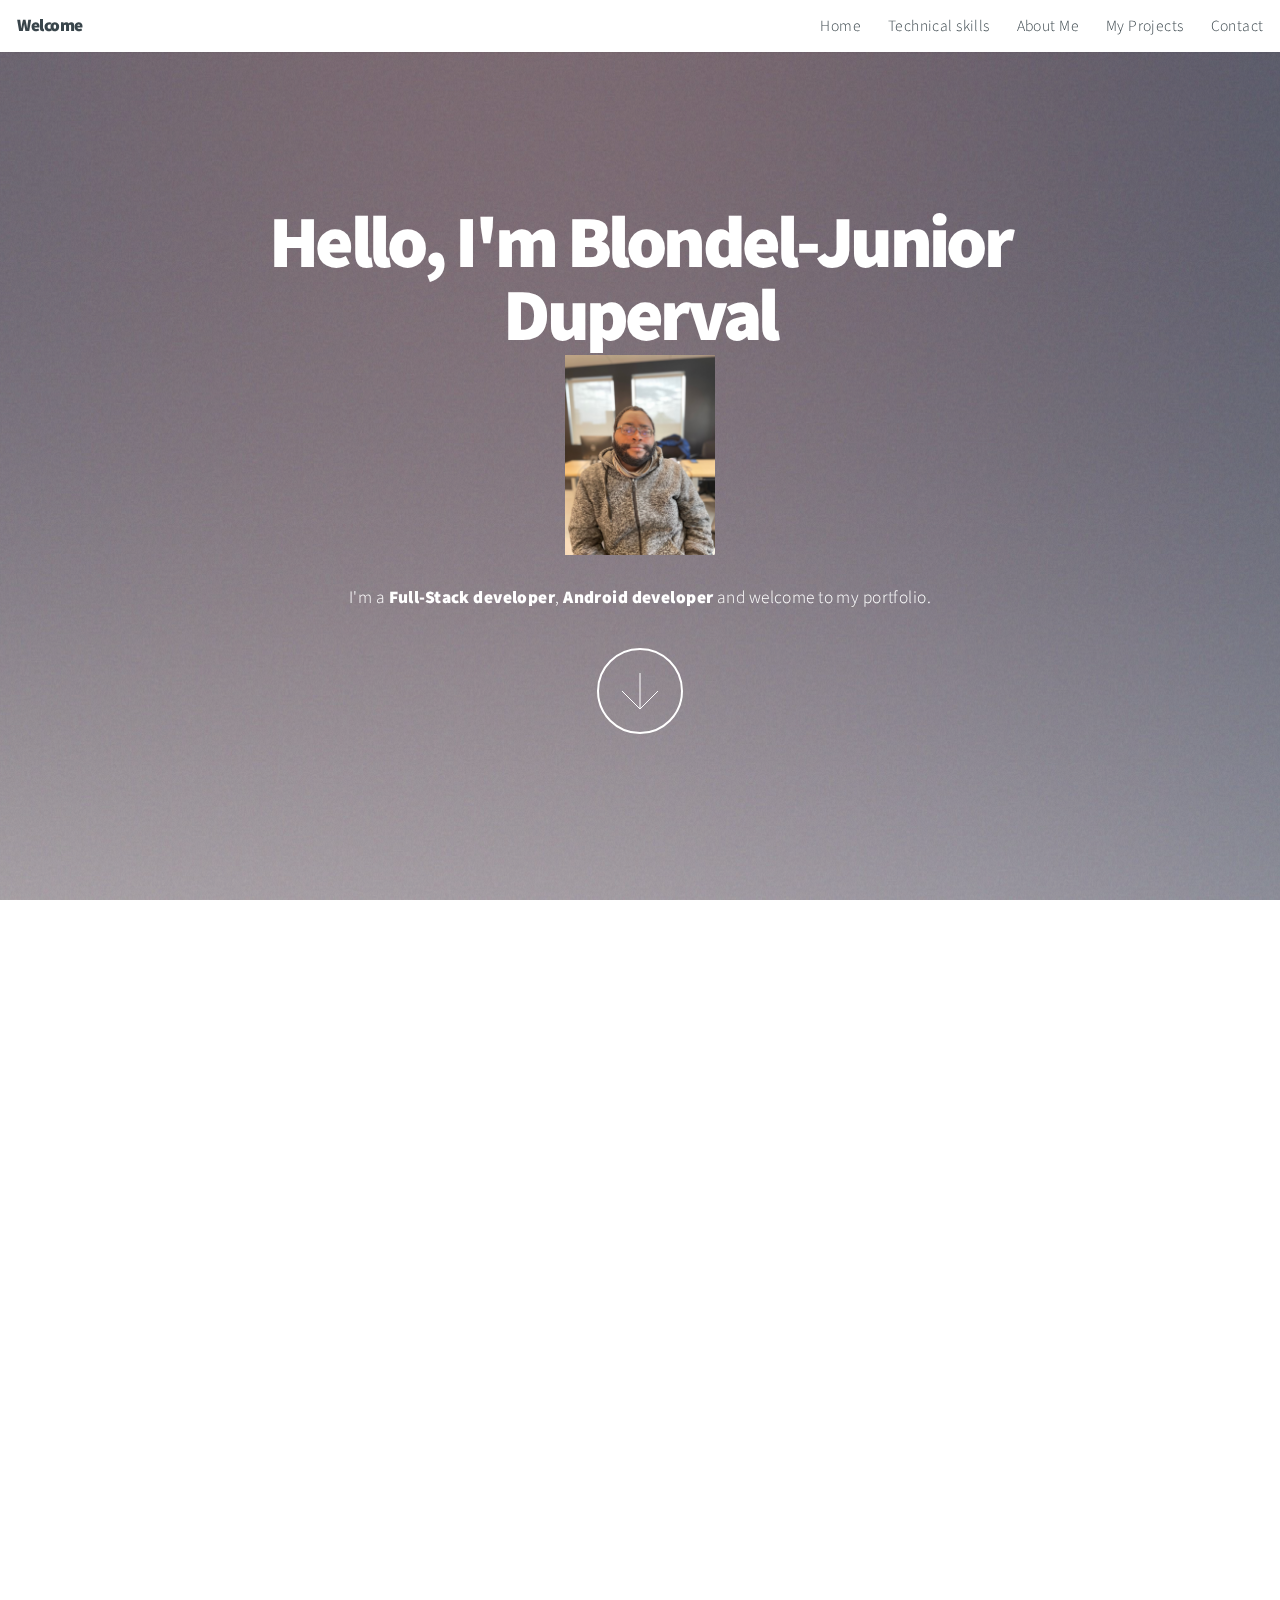
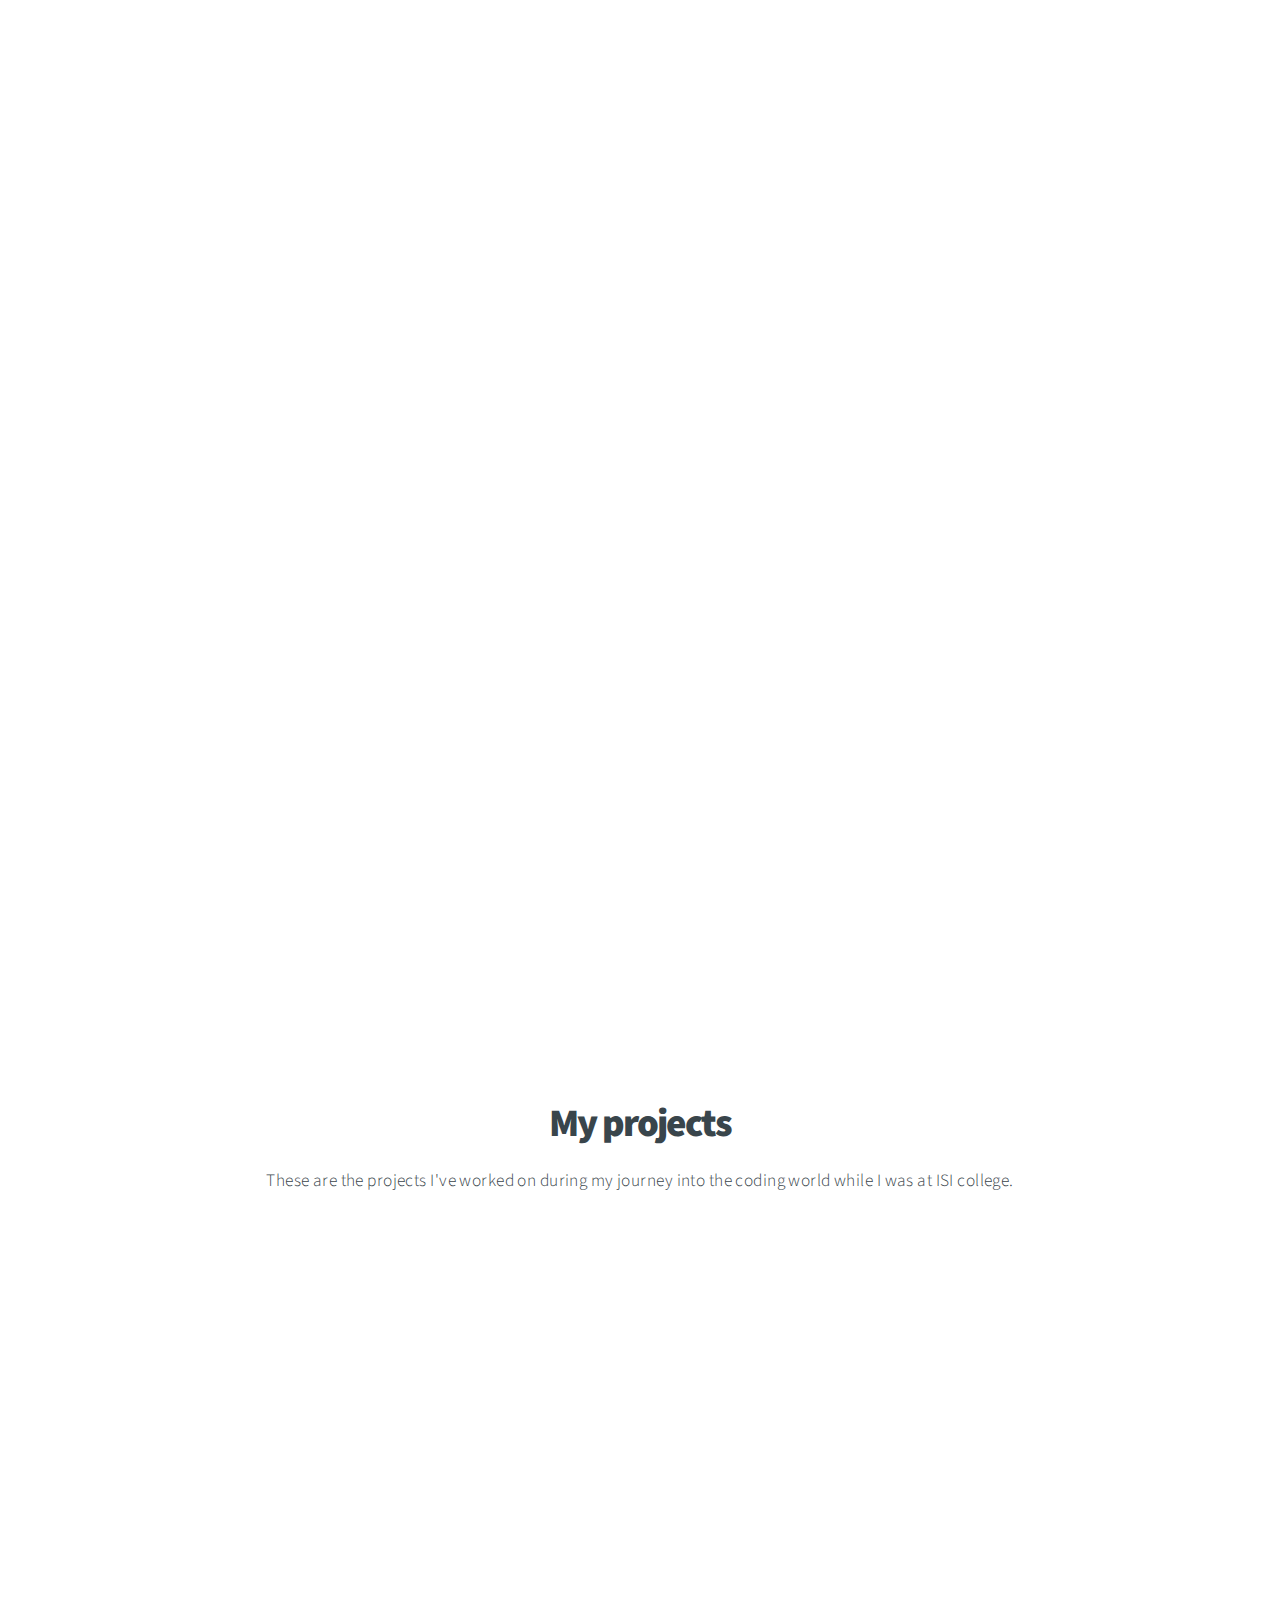
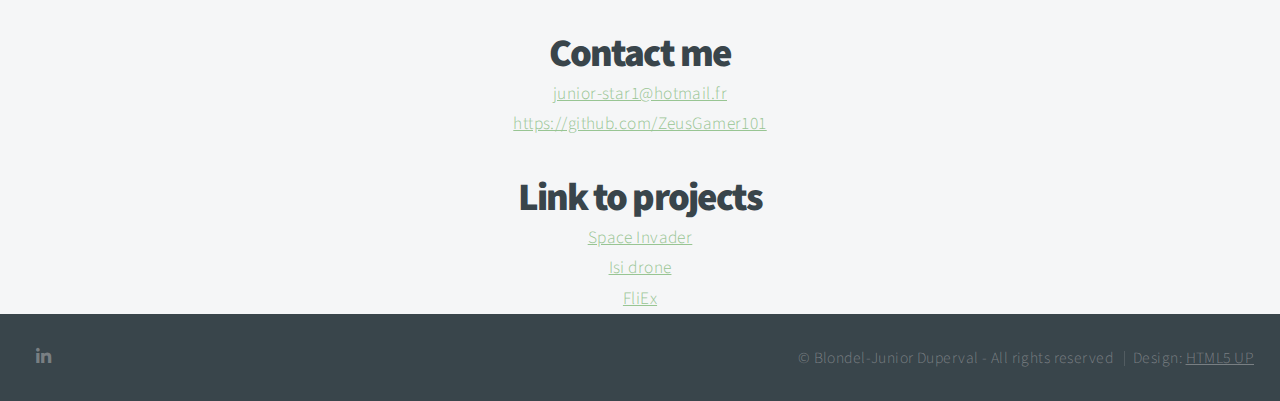
==== Blondel/index.html @ 16396cde "portfolio" ====
<!DOCTYPE HTML>
<!--
	Big Picture by HTML5 UP
	html5up.net | @ajlkn
	Free for personal and commercial use under the CCA 3.0 license (html5up.net/license)
-->
<html>

<head>
	<title>Blondel Portfolio</title>
	<meta charset="utf-8" />
	<meta name="viewport" content="width=device-width, initial-scale=1, user-scalable=no" />
	<link rel="stylesheet" href="assets/css/main.css" />
	<noscript>
		<link rel="stylesheet" href="assets/css/noscript.css" />
	</noscript>
</head>

<body class="is-preload">

	<!-- Header -->
	<header id="header">
		<h1>Welcome</h1>
		<nav>
			<ul>
				<li><a href="#intro">Home</a></li>
				<li><a href="#one">Technical skills</a></li>
				<li><a href="#two">About Me</a></li>
				<li><a href="#work">My Projects</a></li>
				<li><a href="#contact">Contact</a></li>
			</ul>
		</nav>
	</header>

	<!-- Intro -->
	<section id="intro" class="main style1 dark fullscreen">
		<div class="content">
			<header>
				<h2>Hello, I'm Blondel-Junior Duperval</h2>
				<div class="imgblondel">
					<img src="images/MicrosoftTeams-image (2).png" alt="imageBlondel" />
				</div>
			</header>
			<p>
				I'm a <strong>Full-Stack developer</strong>, <strong>Android developer</strong> and welcome to my portfolio</a>.
			</p>
			<footer>
				<a href="#one" class="button style2 down">More</a>
			</footer>
		</div>
	</section>

	<!-- One -->
	<section id="one" class="main style2 right dark fullscreen">
		<div class="content box style2">
			<header>
				<h2>Technical skills</h2>
			</header>
			<p>Programming languages : <strong>Java</strong>, <strong>C#</strong>, <strong>C++</strong>, <strong>JS</strong>, <strong>SQL</strong>, <strong>HTML</strong>, <strong>CSS</strong></p>
			<p>Design patterns : <strong>MVC</strong> , <strong>Agile Methodology</strong> , <strong>Scrum</strong></p>
			<p>Task management tools : <strong>Jira</strong>, <strong>trello</strong></p>
			<p>Other systems used : <strong>Bitbucket</strong>, <strong>Github</strong>, <strong>Jenkins</strong>, <strong>PuTTy</strong>, <strong>FileZilla</strong>, <strong>Gitbash</strong></p>
			<p>I have over one year experience in <strong> Full-Stack development</strong>. Go to "My projects" section to see some projects I've done.</p>
		</div>
		<a href="#two" class="button style2 down anchored">Next</a>
	</section>

	<!-- Two -->
	<section id="two" class="main style2 left dark fullscreen">
		<div class="content box style2">
			<header>
				<h2>About me</h2>
			</header>
			<p>I like to program websites and I'm willing to learn new programs in order to futher my programming
				experience. My favorite language is <strong>Java</strong>. I am a Junior developer pursuing a Diploma in web programming at
				ISI college where I've learn program languages like <strong>Java</strong>, <strong>C++</strong>, <strong>Javascript</strong>, etc.
				Also different design patterns and task management tools for over a year. I am willing to learn and quickly acquire proficient development skills in new areas and technologies. 
			</p>
		</div>
		<a href="#work" class="button style2 down anchored">Next</a>
	</section>

	<!-- Work -->
	<section id="work" class="main style3 primary">
		<div class="content">
			<header>
				<h2>My projects</h2>
				<p>These are the projects I've worked on during my journey into the coding world while I was at ISI
					college.</p>
			</header>

			<!-- Gallery  -->
			<div class="gallery">
				<article class="from-left">
					<a href="images/space.png" class="image fit"><img src="images/ezgif.com-gif-maker.gif"
							title="Space Invaders" alt="" /></a>
				</article><br>

				<article class="from-right">
					<p>Space invaders</p>
					<p>Primary languages and techs used : <strong>C++</strong> The IDE used was visual studio 2019</p>
					<p>Project description: The player controls a ship and the main goal is to kill all enemies or the
						game ends if the player dies. This project uses loops, classes, inheritance and polymorphism.
					</p>
					<p>Project type: Video game</p>
					<p>Source code link at bottom page</p>
				</article>
				<article class="from-left">
					<a href="images/isidrone.png" class="image fit"><img src="images/isidrone-gif.gif"
							title="ISI Drone" alt="" /></a>
				</article>
				<article class="from-right">
					<p>ISI Drone</p>
					<p>Primary languages and techs used : <strong>Java</strong>, <strong>Jira</strong>,
						<strong>Jenkins</strong></p>
					<p>Project description: Last project. The client can circulate the website by filtering all the
						products by listing them all, by type, get the details of a product,etc.
						The client can add the product(s) to a cart, go to the cart and confirm the order. The client
						can also see their orders. Jenkins is a platform
						that is used to manage automated builds and can also detect when there's an error brought to
						changes of a project. Jira is a platform that helps
						to manage tasks of a project, the time to complete each task, who is working on it and the time
						it took to complete these tasks.</p>
					<p>Project type: Website</p>
					<p>Source code link at bottom page</p>
				</article>
				<article class="from-left">
					<a href="images/fliex.png" class="image fit"><img src="images/fliex.png"
							title="FliEx" alt="" /></a>
				</article>
				<article class="from-right">
					<p>FliEx</p>
					<p>Primary languages and techs used : <strong>Java</strong>, <strong>Trello</strong>,
						<strong>JS</strong></p>
					<p>Project description: The main goal is to manage a virtual line so that the clients don't have to wait in person. The CEO of a company can create or edit a new line, 
						create the employes associated to that line, when the line is active,etc.(That is the website version) 
						The mobile version is that the employe has an account(created by the boss) and when they are connected they can see the people in line and pass to the next person. 
						The client can connect(dosen't need an account) and automaticly gets inserted into the line and see who is before them and where they are located in the line.</p>
						<p>To create the mobile app, Android studio was the IDE used. For JS, Visual studio code(React and Node(the same applies to the Api(A way to make 2 devices communicate with each other)))</p>
					<p>Project type: Android App && Website</p>
					<p>Source code link at bottom page</p>
				</article>
			</div>

		</div>
	</section>

	<!-- Contact -->
	<section id="contact" class="main style3 secondary">
		<div class="content">
			<header>
				<h2>Contact me</h2>
				<div>
					<a href="mailto:junior-star1@hotmail.fr">junior-star1@hotmail.fr</a>
				</div>
				<div>
					<a href="https://github.com/ZeusGamer101">https://github.com/ZeusGamer101</a>
				</div>
			</header>
			<h2>Link to projects</h2>
			<a href="https://github.com/ZeusGamer101/SpaceInvaders">Space Invader</a><br>
			<a href="https://github.com/ZeusGamer101/E-BoutiqueJava">Isi drone</a><br>
			<a href="https://github.com/ZeusGamer101/FliEx">FliEx</a>

		</div>
	</section>

	<!-- Footer -->
	<footer id="footer">

		<!-- Icons -->
		<ul class="icons">
			<li><a href="https://www.linkedin.com/feed/?trk=onboarding-landing" class="icon brands fa-linkedin-in"><span
						class="label">LinkedIn</span></a></li>
		</ul>

		<!-- Menu -->
		<ul class="menu">
			<li>&copy; Blondel-Junior Duperval - All rights reserved</li>
			<li>Design: <a href="https://html5up.net">HTML5 UP</a></li>
		</ul>

	</footer>

	<!-- Scripts -->
	<script src="assets/js/jquery.min.js"></script>
	<script src="assets/js/jquery.poptrox.min.js"></script>
	<script src="assets/js/jquery.scrolly.min.js"></script>
	<script src="assets/js/jquery.scrollex.min.js"></script>
	<script src="assets/js/browser.min.js"></script>
	<script src="assets/js/breakpoints.min.js"></script>
	<script src="assets/js/util.js"></script>
	<script src="assets/js/main.js"></script>

</body>

</html>
---- Blondel/assets/css/main.css ----
@import url("https://fonts.googleapis.com/css?family=Source+Sans+Pro:300,900");
@import url("fontawesome-all.min.css");

/*
	Big Picture by HTML5 UP
	html5up.net | @ajlkn
	Free for personal and commercial use under the CCA 3.0 license (html5up.net/license)
*/

html, body, div, span, applet, object,
iframe, h1, h2, h3, h4, h5, h6, p, blockquote,
pre, a, abbr, acronym, address, big, cite,
code, del, dfn, em, img, ins, kbd, q, s, samp,
small, strike, strong, sub, sup, tt, var, b,
u, i, center, dl, dt, dd, ol, ul, li, fieldset,
form, label, legend, table, caption, tbody,
tfoot, thead, tr, th, td, article, aside,
canvas, details, embed, figure, figcaption,
footer, header, hgroup, menu, nav, output, ruby,
section, summary, time, mark, audio, video {
	margin: 0;
	padding: 0;
	border: 0;
	font-size: 100%;
	font: inherit;
	vertical-align: baseline;}

article, aside, details, figcaption, figure,
footer, header, hgroup, menu, nav, section {
	display: block;}

body {
	line-height: 1;
}

ol, ul {
	list-style: none;
}

blockquote, q {
	quotes: none;
}

	blockquote:before, blockquote:after, q:before, q:after {
		content: '';
		content: none;
	}

table {
	border-collapse: collapse;
	border-spacing: 0;
}

body {
	-webkit-text-size-adjust: none;
}

mark {
	background-color: transparent;
	color: inherit;
}

input::-moz-focus-inner {
	border: 0;
	padding: 0;
}

input, select, textarea {
	-moz-appearance: none;
	-webkit-appearance: none;
	-ms-appearance: none;
	appearance: none;
}

/* Basic */

	@-ms-viewport {
		width: device-width;
	}

	html {
		height: 100%;
	}

	html {
		box-sizing: border-box;
	}

	*, *:before, *:after {
		box-sizing: inherit;
	}

	body {
		background: #ffffff;
		height: 100%;
		min-width: 320px;
	}

		body.is-preload *, body.is-preload *:before, body.is-preload *:after {
			-moz-animation: none !important;
			-webkit-animation: none !important;
			-ms-animation: none !important;
			animation: none !important;
			-moz-transition: none !important;
			-webkit-transition: none !important;
			-ms-transition: none !important;
			transition: none !important;
		}

/* Spinner */

	@-moz-keyframes spinner-rotate {
		0% {
			-moz-transform: scale(1) rotate(0deg);
			-webkit-transform: scale(1) rotate(0deg);
			-ms-transform: scale(1) rotate(0deg);
			transform: scale(1) rotate(0deg);
		}

		100% {
			-moz-transform: scale(1) rotate(360deg);
			-webkit-transform: scale(1) rotate(360deg);
			-ms-transform: scale(1) rotate(360deg);
			transform: scale(1) rotate(360deg);
		}
	}

	@-webkit-keyframes spinner-rotate {
		0% {
			-moz-transform: scale(1) rotate(0deg);
			-webkit-transform: scale(1) rotate(0deg);
			-ms-transform: scale(1) rotate(0deg);
			transform: scale(1) rotate(0deg);
		}

		100% {
			-moz-transform: scale(1) rotate(360deg);
			-webkit-transform: scale(1) rotate(360deg);
			-ms-transform: scale(1) rotate(360deg);
			transform: scale(1) rotate(360deg);
		}
	}

	@-ms-keyframes spinner-rotate {
		0% {
			-moz-transform: scale(1) rotate(0deg);
			-webkit-transform: scale(1) rotate(0deg);
			-ms-transform: scale(1) rotate(0deg);
			transform: scale(1) rotate(0deg);
		}

		100% {
			-moz-transform: scale(1) rotate(360deg);
			-webkit-transform: scale(1) rotate(360deg);
			-ms-transform: scale(1) rotate(360deg);
			transform: scale(1) rotate(360deg);
		}
	}

	@keyframes spinner-rotate {
		0% {
			-moz-transform: scale(1) rotate(0deg);
			-webkit-transform: scale(1) rotate(0deg);
			-ms-transform: scale(1) rotate(0deg);
			transform: scale(1) rotate(0deg);
		}

		100% {
			-moz-transform: scale(1) rotate(360deg);
			-webkit-transform: scale(1) rotate(360deg);
			-ms-transform: scale(1) rotate(360deg);
			transform: scale(1) rotate(360deg);
		}
	}

/* Loader */

	@-moz-keyframes spinner-show {
		0% {
			opacity: 0;
		}

		100% {
			opacity: 1;
		}
	}

	@-webkit-keyframes spinner-show {
		0% {
			opacity: 0;
		}

		100% {
			opacity: 1;
		}
	}

	@-ms-keyframes spinner-show {
		0% {
			opacity: 0;
		}

		100% {
			opacity: 1;
		}
	}

	@keyframes spinner-show {
		0% {
			opacity: 0;
		}

		100% {
			opacity: 1;
		}
	}

	@-moz-keyframes spinner-hide {
		0% {
			-moz-transform: scale(1) rotate(0deg);
			-webkit-transform: scale(1) rotate(0deg);
			-ms-transform: scale(1) rotate(0deg);
			transform: scale(1) rotate(0deg);
			color: #e5e6e7;
			z-index: 100001;
		}

		99% {
			-moz-transform: scale(0.5) rotate(360deg);
			-webkit-transform: scale(0.5) rotate(360deg);
			-ms-transform: scale(0.5) rotate(360deg);
			transform: scale(0.5) rotate(360deg);
			color: #e5e6e7;
			z-index: 100001;
		}

		100% {
			-moz-transform: scale(0.5) rotate(360deg);
			-webkit-transform: scale(0.5) rotate(360deg);
			-ms-transform: scale(0.5) rotate(360deg);
			transform: scale(0.5) rotate(360deg);
			color: #e5e6e7;
			z-index: -1;
		}
	}

	@-webkit-keyframes spinner-hide {
		0% {
			-moz-transform: scale(1) rotate(0deg);
			-webkit-transform: scale(1) rotate(0deg);
			-ms-transform: scale(1) rotate(0deg);
			transform: scale(1) rotate(0deg);
			color: #e5e6e7;
			z-index: 100001;
		}

		99% {
			-moz-transform: scale(0.5) rotate(360deg);
			-webkit-transform: scale(0.5) rotate(360deg);
			-ms-transform: scale(0.5) rotate(360deg);
			transform: scale(0.5) rotate(360deg);
			color: #e5e6e7;
			z-index: 100001;
		}

		100% {
			-moz-transform: scale(0.5) rotate(360deg);
			-webkit-transform: scale(0.5) rotate(360deg);
			-ms-transform: scale(0.5) rotate(360deg);
			transform: scale(0.5) rotate(360deg);
			color: #e5e6e7;
			z-index: -1;
		}
	}

	@-ms-keyframes spinner-hide {
		0% {
			-moz-transform: scale(1) rotate(0deg);
			-webkit-transform: scale(1) rotate(0deg);
			-ms-transform: scale(1) rotate(0deg);
			transform: scale(1) rotate(0deg);
			color: #e5e6e7;
			z-index: 100001;
		}

		99% {
			-moz-transform: scale(0.5) rotate(360deg);
			-webkit-transform: scale(0.5) rotate(360deg);
			-ms-transform: scale(0.5) rotate(360deg);
			transform: scale(0.5) rotate(360deg);
			color: #e5e6e7;
			z-index: 100001;
		}

		100% {
			-moz-transform: scale(0.5) rotate(360deg);
			-webkit-transform: scale(0.5) rotate(360deg);
			-ms-transform: scale(0.5) rotate(360deg);
			transform: scale(0.5) rotate(360deg);
			color: #e5e6e7;
			z-index: -1;
		}
	}

	@keyframes spinner-hide {
		0% {
			-moz-transform: scale(1) rotate(0deg);
			-webkit-transform: scale(1) rotate(0deg);
			-ms-transform: scale(1) rotate(0deg);
			transform: scale(1) rotate(0deg);
			color: #e5e6e7;
			z-index: 100001;
		}

		99% {
			-moz-transform: scale(0.5) rotate(360deg);
			-webkit-transform: scale(0.5) rotate(360deg);
			-ms-transform: scale(0.5) rotate(360deg);
			transform: scale(0.5) rotate(360deg);
			color: #e5e6e7;
			z-index: 100001;
		}

		100% {
			-moz-transform: scale(0.5) rotate(360deg);
			-webkit-transform: scale(0.5) rotate(360deg);
			-ms-transform: scale(0.5) rotate(360deg);
			transform: scale(0.5) rotate(360deg);
			color: #e5e6e7;
			z-index: -1;
		}
	}

	@-moz-keyframes overlay-hide {
		0% {
			opacity: 1;
			z-index: 100000;
		}

		15% {
			opacity: 1;
			z-index: 100000;
		}

		99% {
			opacity: 0;
			z-index: 100000;
		}

		100% {
			opacity: 0;
			z-index: -1;
		}
	}

	@-webkit-keyframes overlay-hide {
		0% {
			opacity: 1;
			z-index: 100000;
		}

		15% {
			opacity: 1;
			z-index: 100000;
		}

		99% {
			opacity: 0;
			z-index: 100000;
		}

		100% {
			opacity: 0;
			z-index: -1;
		}
	}

	@-ms-keyframes overlay-hide {
		0% {
			opacity: 1;
			z-index: 100000;
		}

		15% {
			opacity: 1;
			z-index: 100000;
		}

		99% {
			opacity: 0;
			z-index: 100000;
		}

		100% {
			opacity: 0;
			z-index: -1;
		}
	}

	@keyframes overlay-hide {
		0% {
			opacity: 1;
			z-index: 100000;
		}

		15% {
			opacity: 1;
			z-index: 100000;
		}

		99% {
			opacity: 0;
			z-index: 100000;
		}

		100% {
			opacity: 0;
			z-index: -1;
		}
	}

	body {
		text-decoration: none;
	}

		body:before {
			-moz-animation: spinner-show 1.5s 1 0.25s ease forwards, spinner-hide 0.25s ease-in-out forwards !important;
			-webkit-animation: spinner-show 1.5s 1 0.25s ease forwards, spinner-hide 0.25s ease-in-out forwards !important;
			-ms-animation: spinner-show 1.5s 1 0.25s ease forwards, spinner-hide 0.25s ease-in-out forwards !important;
			animation: spinner-show 1.5s 1 0.25s ease forwards, spinner-hide 0.25s ease-in-out forwards !important;
			-moz-transform-origin: 50% 50%;
			-webkit-transform-origin: 50% 50%;
			-ms-transform-origin: 50% 50%;
			transform-origin: 50% 50%;
			-moz-osx-font-smoothing: grayscale;
			-webkit-font-smoothing: antialiased;
			font-family: FontAwesome;
			font-style: normal;
			font-weight: normal;
			text-transform: none !important;
			color: #e5e6e7;
			content: '\f1ce';
			cursor: default;
			display: block;
			font-size: 2em;
			height: 2em;
			left: 50%;
			line-height: 2em;
			margin: -1em 0 0 -1em;
			opacity: 0;
			position: fixed;
			text-align: center;
			top: 50%;
			width: 2em;
			z-index: -1;
		}

		body:after {
			-moz-animation: overlay-hide 1.5s ease-in forwards !important;
			-webkit-animation: overlay-hide 1.5s ease-in forwards !important;
			-ms-animation: overlay-hide 1.5s ease-in forwards !important;
			animation: overlay-hide 1.5s ease-in forwards !important;
			background: #ffffff;
			content: '';
			display: block;
			height: 100%;
			left: 0;
			opacity: 0;
			position: fixed;
			top: 0;
			width: 100%;
			z-index: -1;
		}

		body.is-preload:before {
			-moz-animation: spinner-show 1.5s 1 0.25s ease forwards, spinner-rotate 0.75s infinite linear !important;
			-webkit-animation: spinner-show 1.5s 1 0.25s ease forwards, spinner-rotate 0.75s infinite linear !important;
			-ms-animation: spinner-show 1.5s 1 0.25s ease forwards, spinner-rotate 0.75s infinite linear !important;
			animation: spinner-show 1.5s 1 0.25s ease forwards, spinner-rotate 0.75s infinite linear !important;
			z-index: 100001;
		}

		body.is-preload:after {
			-moz-animation: none !important;
			-webkit-animation: none !important;
			-ms-animation: none !important;
			animation: none !important;
			opacity: 1;
			z-index: 100000;
		}

	@media (-webkit-min-device-pixel-ratio: 2) {

		body:before {
			line-height: 2.025em;
		}

	}

/* Type */

	body, input, textarea, select {
		font-family: "Source Sans Pro", "sans-serif";
		font-weight: 300;
		font-size: 18pt;
		line-height: 1.75em;
		color: #39454b;
		letter-spacing: 0.025em;
	}

		@media screen and (max-width: 1920px) {

			body, input, textarea, select {
				font-size: 17pt;
			}

		}

		@media screen and (max-width: 1680px) {

			body, input, textarea, select {
				font-size: 15pt;
			}

		}

		@media screen and (max-width: 1280px) {

			body, input, textarea, select {
				font-size: 13pt;
			}

		}

		@media screen and (max-width: 1000px) {

			body, input, textarea, select {
				font-size: 13pt;
			}

		}

		@media screen and (max-width: 736px) {

			body, input, textarea, select {
				font-size: 12pt;
				line-height: 1.5em;
			}

		}

	h1, h2, h3, h4, h5, h6 {
		font-weight: 900;
		color: inherit;
		letter-spacing: -0.0325em;
	}

		h1 a, h2 a, h3 a, h4 a, h5 a, h6 a {
			color: inherit;
			text-decoration: none;
		}

	h2 {
		font-size: 2.25em;
		line-height: 1.25em;
		letter-spacing: -0.05em;
	}

	@media screen and (max-width: 736px) {

		h2 {
			font-size: 1.5em;
		}

	}

	strong, b {
		font-weight: 900;
		color: inherit;
	}

	em, i {
		font-style: italic;
	}

	a {
		-moz-transition: color 0.2s ease-in-out;
		-webkit-transition: color 0.2s ease-in-out;
		-ms-transition: color 0.2s ease-in-out;
		transition: color 0.2s ease-in-out;
		color: #98c593;
	}

	sub {
		position: relative;
		top: 0.5em;
		font-size: 0.8em;
	}

	sup {
		position: relative;
		top: -0.5em;
		font-size: 0.8em;
	}

	hr {
		border: 0;
		border-top: solid 1px #e5e6e7;
	}

	blockquote {
		border-left: solid 0.5em #e5e6e7;
		padding: 1em 0 1em 2em;
		font-style: italic;
	}

	p, ul, ol, dl, table {
		margin-bottom: 1em;
	}

/* Box */

	.box {
		background: #ffffff;
		color: #39454b;
		padding: 2em;
	}

		.box > :last-child {
			margin-bottom: 0;
		}

		.box.style2 {
			padding: 3.5em 2.5em 3.5em 2.5em;
		}

		@media screen and (max-width: 736px) {

			.box {
				padding: 1em;
			}

				.box.style2 {
					padding: 1.5em 1.25em 1.5em 1.25em;
					background-color: rgba(255, 255, 255, 0.9);
				}

		}

/* Button */

	input[type="button"],
	input[type="submit"],
	input[type="reset"],
	.button,
	button {
		-moz-appearance: none;
		-webkit-appearance: none;
		-ms-appearance: none;
		appearance: none;
		-moz-transition: background-color 0.2s ease-in-out;
		-webkit-transition: background-color 0.2s ease-in-out;
		-ms-transition: background-color 0.2s ease-in-out;
		transition: background-color 0.2s ease-in-out;
		background-color: #98c593;
		border: 0;
		border-radius: 3.5em;
		color: #ffffff;
		cursor: pointer;
		display: inline-block;
		height: 3.5em;
		line-height: 3.5em;
		outline: 0;
		padding: 0 2em 0 2em;
		position: relative;
		text-align: center;
		text-decoration: none;
	}

		input[type="button"].down,
		input[type="submit"].down,
		input[type="reset"].down,
		.button.down,
		button.down {
			width: 5em;
			height: 5em;
			line-height: 4.5em;
			padding: 0;
			background-image: url("images/dark-arrow.svg");
			background-position: center center;
			background-repeat: no-repeat;
			text-indent: -10em;
			overflow: hidden;
		}

			input[type="button"].down.anchored,
			input[type="submit"].down.anchored,
			input[type="reset"].down.anchored,
			.button.down.anchored,
			button.down.anchored {
				bottom: 0;
				border-bottom: 0;
				border-radius: 3em 3em 0 0;
				height: 4.5em;
				margin-left: -2.5em;
			}

		input[type="button"].anchored,
		input[type="submit"].anchored,
		input[type="reset"].anchored,
		.button.anchored,
		button.anchored {
			position: absolute;
			left: 50%;
		}

		input[type="button"]:hover,
		input[type="submit"]:hover,
		input[type="reset"]:hover,
		.button:hover,
		button:hover {
			background-color: #a8cea4;
		}

		input[type="button"]:active,
		input[type="submit"]:active,
		input[type="reset"]:active,
		.button:active,
		button:active {
			background-color: #88bc82;
		}

		input[type="button"].style2,
		input[type="submit"].style2,
		input[type="reset"].style2,
		.button.style2,
		button.style2 {
			background-color: transparent;
			border: solid 2px #e5e6e7;
			color: inherit;
		}

			input[type="button"].style2:hover,
			input[type="submit"].style2:hover,
			input[type="reset"].style2:hover,
			.button.style2:hover,
			button.style2:hover {
				background-color: rgba(229, 230, 231, 0.25);
			}

			input[type="button"].style2:active,
			input[type="submit"].style2:active,
			input[type="reset"].style2:active,
			.button.style2:active,
			button.style2:active {
				background-color: rgba(229, 230, 231, 0.375);
			}

			input[type="button"].style2.down,
			input[type="submit"].style2.down,
			input[type="reset"].style2.down,
			.button.style2.down,
			button.style2.down {
				background-image: url("images/arrow.svg");
			}

/* Form */

	form {
		margin: 0 0 2em 0;
	}

		form > :last-child {
			margin-bottom: 0;
		}

		form > .fields {
			display: -moz-flex;
			display: -webkit-flex;
			display: -ms-flex;
			display: flex;
			-moz-flex-wrap: wrap;
			-webkit-flex-wrap: wrap;
			-ms-flex-wrap: wrap;
			flex-wrap: wrap;
			width: calc(100% + 3em);
			margin: -1.5em 0 2em -1.5em;
		}

			form > .fields > .field {
				-moz-flex-grow: 0;
				-webkit-flex-grow: 0;
				-ms-flex-grow: 0;
				flex-grow: 0;
				-moz-flex-shrink: 0;
				-webkit-flex-shrink: 0;
				-ms-flex-shrink: 0;
				flex-shrink: 0;
				padding: 1.5em 0 0 1.5em;
				width: calc(100% - 1.5em);
			}

				form > .fields > .field.half {
					width: calc(50% - 0.75em);
				}

				form > .fields > .field.third {
					width: calc(100%/3 - 0.5em);
				}

				form > .fields > .field.quarter {
					width: calc(25% - 0.375em);
				}

		@media screen and (max-width: 480px) {

			form > .fields {
				width: calc(100% + 2em);
				margin: -1em 0 2em -1em;
			}

				form > .fields > .field {
					padding: 1em 0 0 1em;
					width: calc(100% - 1em);
				}

					form > .fields > .field.half {
						width: calc(100% - 1em);
					}

					form > .fields > .field.third {
						width: calc(100% - 1em);
					}

					form > .fields > .field.quarter {
						width: calc(100% - 1em);
					}

		}

	label {
		display: block;
	}

	input[type="text"],
	input[type="password"],
	input[type="email"],
	input[type="tel"],
	input[type="search"],
	input[type="url"],
	select,
	textarea {
		-moz-appearance: none;
		-webkit-appearance: none;
		-ms-appearance: none;
		appearance: none;
		-moz-transition: border-color 0.2s ease-in-out, color 0.2s ease-in-out;
		-webkit-transition: border-color 0.2s ease-in-out, color 0.2s ease-in-out;
		-ms-transition: border-color 0.2s ease-in-out, color 0.2s ease-in-out;
		transition: border-color 0.2s ease-in-out, color 0.2s ease-in-out;
		color: #39454b;
		display: block;
		width: 100%;
		padding: 0.65em 0.75em;
		background: none;
		border: solid 2px #e5e6e7;
		color: inherit;
		border-radius: 0.5em;
		outline: none;
	}

		input[type="text"]:focus,
		input[type="password"]:focus,
		input[type="email"]:focus,
		input[type="tel"]:focus,
		input[type="search"]:focus,
		input[type="url"]:focus,
		select:focus,
		textarea:focus {
			border-color: #9ac8e9;
		}

	input[type="text"],
	input[type="password"],
	input[type="email"],
	input[type="tel"],
	input[type="search"],
	input[type="url"],
	select {
		line-height: 1.35em;
	}

	textarea {
		min-height: 8em;
	}

	::-moz-focus-inner {
		border: 0;
	}

	::-webkit-input-placeholder {
		opacity: 0.375;
	}

	:-moz-placeholder {
		opacity: 0.375;
	}

	::-moz-placeholder {
		opacity: 0.375;
	}

	:-ms-input-placeholder {
		opacity: 0.375;
	}

/* Icon */

	.icon {
		text-decoration: none;
		position: relative;
		text-decoration: none;
	}

		.icon:before {
			-moz-osx-font-smoothing: grayscale;
			-webkit-font-smoothing: antialiased;
			display: inline-block;
			font-style: normal;
			font-variant: normal;
			text-rendering: auto;
			line-height: 1;
			text-transform: none !important;
			font-family: 'Font Awesome 5 Free';
			font-weight: 400;
		}

		.icon:before {
			line-height: inherit;
		}

		.icon > .label {
			display: none;
		}

		.icon.solid:before {
			font-weight: 900;
		}

		.icon.brands:before {
			font-family: 'Font Awesome 5 Brands';
		}

/* Image */

	.image {
		position: relative;
		display: inline-block;
	}

		.image:before {
			content: '';
			position: absolute;
			left: 0;
			top: 0;
			width: 100%;
			height: 100%;
			background: url("images/overlay.png");
		}

		.image img {
			display: block;
			width: 100%;
		}

		.image.featured {
			display: block;
			width: 100%;
			margin: 0 0 2em 0;
		}

		.image.fit {
			display: block;
			width: 100%;
		}

		.image.left {
			float: left;
			margin: 0 2em 2em 0;
		}

		.image.centered {
			display: block;
			margin: 0 0 2em 0;
		}

			.image.centered img {
				margin: 0 auto;
				width: auto;
			}

/* List */

	ul.default {
		list-style: disc;
		padding-left: 1em;
	}

		ul.default li {
			padding-left: 0.5em;
		}

	ul.menu {
		cursor: default;
	}

		ul.menu li {
			display: inline-block;
			line-height: 1em;
			border-left: solid 1px #e5e6e7;
			padding: 0 0 0 0.5em;
			margin: 0 0 0 0.5em;
		}

			ul.menu li:first-child {
				border-left: 0;
				padding-left: 0;
				margin-left: 0;
			}

	ol.default {
		list-style: decimal;
		padding-left: 1.25em;
	}

		ol.default li {
			padding-left: 0.25em;
		}

/* Actions */

	ul.actions {
		display: -moz-flex;
		display: -webkit-flex;
		display: -ms-flex;
		display: flex;
		cursor: default;
		list-style: none;
		margin-left: -1em;
		padding-left: 0;
	}

		ul.actions li {
			padding: 0 0 0 1em;
			vertical-align: middle;
		}

		ul.actions.special {
			-moz-justify-content: center;
			-webkit-justify-content: center;
			-ms-justify-content: center;
			justify-content: center;
			width: 100%;
			margin-left: 0;
		}

			ul.actions.special li:first-child {
				padding-left: 0;
			}

		ul.actions.stacked {
			-moz-flex-direction: column;
			-webkit-flex-direction: column;
			-ms-flex-direction: column;
			flex-direction: column;
			margin-left: 0;
		}

			ul.actions.stacked li {
				padding: 1.3em 0 0 0;
			}

				ul.actions.stacked li:first-child {
					padding-top: 0;
				}

		ul.actions.fit {
			width: calc(100% + 1em);
		}

			ul.actions.fit li {
				-moz-flex-grow: 1;
				-webkit-flex-grow: 1;
				-ms-flex-grow: 1;
				flex-grow: 1;
				-moz-flex-shrink: 1;
				-webkit-flex-shrink: 1;
				-ms-flex-shrink: 1;
				flex-shrink: 1;
				width: 100%;
			}

				ul.actions.fit li > * {
					width: 100%;
				}

			ul.actions.fit.stacked {
				width: 100%;
			}

		@media screen and (max-width: 480px) {

			ul.actions:not(.fixed) {
				-moz-flex-direction: column;
				-webkit-flex-direction: column;
				-ms-flex-direction: column;
				flex-direction: column;
				margin-left: 0;
				width: 100% !important;
			}

				ul.actions:not(.fixed) li {
					-moz-flex-grow: 1;
					-webkit-flex-grow: 1;
					-ms-flex-grow: 1;
					flex-grow: 1;
					-moz-flex-shrink: 1;
					-webkit-flex-shrink: 1;
					-ms-flex-shrink: 1;
					flex-shrink: 1;
					padding: 1em 0 0 0;
					text-align: center;
					width: 100%;
				}

					ul.actions:not(.fixed) li > * {
						width: 100%;
					}

					ul.actions:not(.fixed) li:first-child {
						padding-top: 0;
					}

					ul.actions:not(.fixed) li input[type="submit"],
					ul.actions:not(.fixed) li input[type="reset"],
					ul.actions:not(.fixed) li input[type="button"],
					ul.actions:not(.fixed) li button,
					ul.actions:not(.fixed) li .button {
						width: 100%;
					}

						ul.actions:not(.fixed) li input[type="submit"].icon:before,
						ul.actions:not(.fixed) li input[type="reset"].icon:before,
						ul.actions:not(.fixed) li input[type="button"].icon:before,
						ul.actions:not(.fixed) li button.icon:before,
						ul.actions:not(.fixed) li .button.icon:before {
							margin-left: -0.5rem;
						}

		}

/* Icons */

	ul.icons {
		cursor: default;
	}

		ul.icons li {
			display: inline-block;
		}

		ul.icons a {
			display: inline-block;
			width: 2em;
			height: 2em;
			line-height: 2em;
			text-align: center;
			border: 0;
		}

/* Sections/Article */

	header {
		margin-bottom: 1em;
	}

		header p {
			display: block;
			margin: 1em 0 0 0;
			padding: 0 0 0.5em 0;
		}

	footer {
		margin-top: 2em;
	}

/* Table */

	table {
		width: 100%;
	}

		table.default {
			width: 100%;
		}

			table.default tbody tr:nth-child(2n+2) {
				background: rgba(229, 230, 231, 0.5);
			}

			table.default td {
				padding: 0.5em 1em 0.5em 1em;
			}

			table.default th {
				text-align: left;
				font-weight: 900;
				padding: 0.5em 1em 0.5em 1em;
			}

			table.default thead {
				background: #39454b;
				color: #ffffff;
			}

			table.default tfoot {
				background: #e5e6e7;
			}

/* Poptrox */

	.poptrox-popup {
		-moz-box-sizing: content-box;
		-webkit-box-sizing: content-box;
		-ms-box-sizing: content-box;
		box-sizing: content-box;
		background: #fff;
		padding-bottom: 3em;
		box-shadow: 0 0.1em 0.15em 0 rgba(0, 0, 0, 0.15);
	}

		.poptrox-popup .loader {
			position: absolute;
			top: 50%;
			left: 50%;
			margin: -1em 0 0 -1em;
			width: 2em;
			height: 2em;
			display: block;
			font-size: 2em;
		}

			.poptrox-popup .loader:before {
				-moz-animation: spinner-rotate 0.75s infinite linear !important;
				-webkit-animation: spinner-rotate 0.75s infinite linear !important;
				-ms-animation: spinner-rotate 0.75s infinite linear !important;
				animation: spinner-rotate 0.75s infinite linear !important;
				-moz-osx-font-smoothing: grayscale;
				-webkit-font-smoothing: antialiased;
				font-family: FontAwesome;
				font-style: normal;
				font-weight: normal;
				text-transform: none !important;
				color: #e5e6e7;
				content: '\f1ce';
				cursor: default;
				display: block;
				height: 2em;
				left: 0;
				line-height: 2em;
				position: absolute;
				text-align: center;
				top: 0;
				width: 2em;
			}

		.poptrox-popup .caption {
			position: absolute;
			bottom: 0;
			left: 0;
			background: #ffffff;
			width: 100%;
			height: 3em;
			line-height: 2.8em;
			text-align: center;
			cursor: default;
			z-index: 1;
			font-size: 0.9em;
		}

		.poptrox-popup .nav-next,
		.poptrox-popup .nav-previous {
			-moz-transition: opacity 0.2s ease-in-out;
			-webkit-transition: opacity 0.2s ease-in-out;
			-ms-transition: opacity 0.2s ease-in-out;
			transition: opacity 0.2s ease-in-out;
			position: absolute;
			top: 0;
			width: 50%;
			height: 100%;
			opacity: 0;
			cursor: pointer;
			background: rgba(0, 0, 0, 0.01);
			-webkit-tap-highlight-color: rgba(255, 255, 255, 0);
		}

		.poptrox-popup .nav-next:before,
		.poptrox-popup .nav-previous:before {
			content: '';
			position: absolute;
			width: 96px;
			height: 64px;
			background: url("images/poptrox-nav.svg");
			top: calc(50% - 1.5em);
			margin: -32px 0 0 0;
		}

		.poptrox-popup:hover .nav-next,
		.poptrox-popup:hover .nav-previous {
			opacity: 0.5;
		}

		.poptrox-popup:hover .nav-next:hover,
		.poptrox-popup:hover .nav-previous:hover {
			opacity: 1.0;
		}

		.poptrox-popup .nav-previous:before {
			-moz-transform: scaleX(-1);
			-webkit-transform: scaleX(-1);
			-ms-transform: scaleX(-1);
			transform: scaleX(-1);
			-ms-filter: "FlipH";
			filter: FlipH;
		}

		.poptrox-popup .nav-next {
			right: 0;
		}

			.poptrox-popup .nav-next:before {
				right: 0;
			}

		.poptrox-popup .nav-previous {
			left: 0;
		}

			.poptrox-popup .nav-previous:before {
				left: 0;
			}

		.poptrox-popup .closer {
			-moz-transition: opacity 0.2s ease-in-out;
			-webkit-transition: opacity 0.2s ease-in-out;
			-ms-transition: opacity 0.2s ease-in-out;
			transition: opacity 0.2s ease-in-out;
			position: absolute;
			top: 0;
			right: 0;
			width: 64px;
			height: 64px;
			text-indent: -9999px;
			z-index: 2;
			opacity: 0;
			-webkit-tap-highlight-color: rgba(255, 255, 255, 0);
		}

			.poptrox-popup .closer:before {
				content: '';
				display: block;
				position: absolute;
				right: 16px;
				top: 16px;
				width: 40px;
				height: 40px;
				border-radius: 100%;
				box-shadow: inset 0 0 0 2px #fff;
				background: url("images/poptrox-closer.svg") center center;
				color: #ffffff !important;
			}

		.poptrox-popup:hover .closer {
			opacity: 0.5;
		}

			.poptrox-popup:hover .closer:hover {
				opacity: 1.0;
			}

		body.is-touch .poptrox-popup .nav-next,
		body.is-touch .poptrox-popup .nav-previous,
		body.is-touch .poptrox-popup .closer {
			opacity: 1.0 !important;
		}

		@media screen and (max-width: 736px) {

			.poptrox-popup .nav-next:before,
			.poptrox-popup .nav-previous:before {
				width: 48px;
				height: 32px;
				background-size: contain;
				margin: -16px 0 0 0;
			}

			.poptrox-popup .closer:before {
				right: 12px;
				top: 12px;
				width: 20px;
				height: 20px;
				box-shadow: inset 0 0 0 1px #fff;
				background-size: contain;
				opacity: 0.65;
			}

		}

/* Gallery */

	.gallery {
		display: -moz-flex;
		display: -webkit-flex;
		display: -ms-flex;
		display: flex;
		-moz-flex-wrap: wrap;
		-webkit-flex-wrap: wrap;
		-ms-flex-wrap: wrap;
		flex-wrap: wrap;
		width: 45em;
		max-width: 100%;
		margin: 0 auto 2em auto;
	}

		.gallery article {
			-moz-transition: -moz-transform 1s ease, opacity 1s ease;
			-webkit-transition: -webkit-transform 1s ease, opacity 1s ease;
			-ms-transition: -ms-transform 1s ease, opacity 1s ease;
			transition: transform 1s ease, opacity 1s ease;
			-moz-transform: translateX(0);
			-webkit-transform: translateX(0);
			-ms-transform: translateX(0);
			transform: translateX(0);
			width: 50%;
			position: relative;
			opacity: 1.0;
		}

			.gallery article .image {
				margin: 0;
				display: block;
			}

			.gallery article:nth-last-child(1n) {
				-moz-transition-delay: 0.05s;
				-webkit-transition-delay: 0.05s;
				-ms-transition-delay: 0.05s;
				transition-delay: 0.05s;
			}

			.gallery article:nth-last-child(2n) {
				-moz-transition-delay: 0.05s;
				-webkit-transition-delay: 0.05s;
				-ms-transition-delay: 0.05s;
				transition-delay: 0.05s;
			}

			.gallery article:nth-last-child(2n) {
				-moz-transition-delay: 0.1s;
				-webkit-transition-delay: 0.1s;
				-ms-transition-delay: 0.1s;
				transition-delay: 0.1s;
			}

			.gallery article:nth-last-child(3n) {
				-moz-transition-delay: 0.1s;
				-webkit-transition-delay: 0.1s;
				-ms-transition-delay: 0.1s;
				transition-delay: 0.1s;
			}

			.gallery article:nth-last-child(3n) {
				-moz-transition-delay: 0.15s;
				-webkit-transition-delay: 0.15s;
				-ms-transition-delay: 0.15s;
				transition-delay: 0.15s;
			}

			.gallery article:nth-last-child(4n) {
				-moz-transition-delay: 0.15s;
				-webkit-transition-delay: 0.15s;
				-ms-transition-delay: 0.15s;
				transition-delay: 0.15s;
			}

			.gallery article:nth-last-child(4n) {
				-moz-transition-delay: 0.2s;
				-webkit-transition-delay: 0.2s;
				-ms-transition-delay: 0.2s;
				transition-delay: 0.2s;
			}

			.gallery article:nth-last-child(5n) {
				-moz-transition-delay: 0.2s;
				-webkit-transition-delay: 0.2s;
				-ms-transition-delay: 0.2s;
				transition-delay: 0.2s;
			}

			.gallery article:nth-last-child(5n) {
				-moz-transition-delay: 0.25s;
				-webkit-transition-delay: 0.25s;
				-ms-transition-delay: 0.25s;
				transition-delay: 0.25s;
			}

			.gallery article:nth-last-child(6n) {
				-moz-transition-delay: 0.25s;
				-webkit-transition-delay: 0.25s;
				-ms-transition-delay: 0.25s;
				transition-delay: 0.25s;
			}

			.gallery article:nth-last-child(6n) {
				-moz-transition-delay: 0.3s;
				-webkit-transition-delay: 0.3s;
				-ms-transition-delay: 0.3s;
				transition-delay: 0.3s;
			}

			.gallery article:nth-last-child(7n) {
				-moz-transition-delay: 0.3s;
				-webkit-transition-delay: 0.3s;
				-ms-transition-delay: 0.3s;
				transition-delay: 0.3s;
			}

			.gallery article:nth-last-child(7n) {
				-moz-transition-delay: 0.35s;
				-webkit-transition-delay: 0.35s;
				-ms-transition-delay: 0.35s;
				transition-delay: 0.35s;
			}

			.gallery article:nth-last-child(8n) {
				-moz-transition-delay: 0.35s;
				-webkit-transition-delay: 0.35s;
				-ms-transition-delay: 0.35s;
				transition-delay: 0.35s;
			}

			.gallery article:nth-last-child(8n) {
				-moz-transition-delay: 0.4s;
				-webkit-transition-delay: 0.4s;
				-ms-transition-delay: 0.4s;
				transition-delay: 0.4s;
			}

			.gallery article:nth-last-child(9n) {
				-moz-transition-delay: 0.4s;
				-webkit-transition-delay: 0.4s;
				-ms-transition-delay: 0.4s;
				transition-delay: 0.4s;
			}

			.gallery article:nth-last-child(9n) {
				-moz-transition-delay: 0.45s;
				-webkit-transition-delay: 0.45s;
				-ms-transition-delay: 0.45s;
				transition-delay: 0.45s;
			}

			.gallery article:nth-last-child(10n) {
				-moz-transition-delay: 0.45s;
				-webkit-transition-delay: 0.45s;
				-ms-transition-delay: 0.45s;
				transition-delay: 0.45s;
			}

			.gallery article:nth-last-child(10n) {
				-moz-transition-delay: 0.5s;
				-webkit-transition-delay: 0.5s;
				-ms-transition-delay: 0.5s;
				transition-delay: 0.5s;
			}

			.gallery article:nth-last-child(11n) {
				-moz-transition-delay: 0.5s;
				-webkit-transition-delay: 0.5s;
				-ms-transition-delay: 0.5s;
				transition-delay: 0.5s;
			}

			.gallery article:nth-last-child(11n) {
				-moz-transition-delay: 0.55s;
				-webkit-transition-delay: 0.55s;
				-ms-transition-delay: 0.55s;
				transition-delay: 0.55s;
			}

			.gallery article:nth-last-child(12n) {
				-moz-transition-delay: 0.55s;
				-webkit-transition-delay: 0.55s;
				-ms-transition-delay: 0.55s;
				transition-delay: 0.55s;
			}

			.gallery article:nth-last-child(12n) {
				-moz-transition-delay: 0.6s;
				-webkit-transition-delay: 0.6s;
				-ms-transition-delay: 0.6s;
				transition-delay: 0.6s;
			}

			.gallery article:nth-last-child(13n) {
				-moz-transition-delay: 0.6s;
				-webkit-transition-delay: 0.6s;
				-ms-transition-delay: 0.6s;
				transition-delay: 0.6s;
			}

			.gallery article:nth-last-child(13n) {
				-moz-transition-delay: 0.65s;
				-webkit-transition-delay: 0.65s;
				-ms-transition-delay: 0.65s;
				transition-delay: 0.65s;
			}

			.gallery article:nth-last-child(14n) {
				-moz-transition-delay: 0.65s;
				-webkit-transition-delay: 0.65s;
				-ms-transition-delay: 0.65s;
				transition-delay: 0.65s;
			}

			.gallery article:nth-last-child(14n) {
				-moz-transition-delay: 0.7s;
				-webkit-transition-delay: 0.7s;
				-ms-transition-delay: 0.7s;
				transition-delay: 0.7s;
			}

			.gallery article:nth-last-child(15n) {
				-moz-transition-delay: 0.7s;
				-webkit-transition-delay: 0.7s;
				-ms-transition-delay: 0.7s;
				transition-delay: 0.7s;
			}

			.gallery article:nth-last-child(15n) {
				-moz-transition-delay: 0.75s;
				-webkit-transition-delay: 0.75s;
				-ms-transition-delay: 0.75s;
				transition-delay: 0.75s;
			}

			.gallery article:nth-last-child(16n) {
				-moz-transition-delay: 0.75s;
				-webkit-transition-delay: 0.75s;
				-ms-transition-delay: 0.75s;
				transition-delay: 0.75s;
			}

			.gallery article:nth-last-child(16n) {
				-moz-transition-delay: 0.8s;
				-webkit-transition-delay: 0.8s;
				-ms-transition-delay: 0.8s;
				transition-delay: 0.8s;
			}

			.gallery article:nth-last-child(17n) {
				-moz-transition-delay: 0.8s;
				-webkit-transition-delay: 0.8s;
				-ms-transition-delay: 0.8s;
				transition-delay: 0.8s;
			}

			.gallery article:nth-last-child(17n) {
				-moz-transition-delay: 0.85s;
				-webkit-transition-delay: 0.85s;
				-ms-transition-delay: 0.85s;
				transition-delay: 0.85s;
			}

			.gallery article:nth-last-child(18n) {
				-moz-transition-delay: 0.85s;
				-webkit-transition-delay: 0.85s;
				-ms-transition-delay: 0.85s;
				transition-delay: 0.85s;
			}

			.gallery article:nth-last-child(18n) {
				-moz-transition-delay: 0.9s;
				-webkit-transition-delay: 0.9s;
				-ms-transition-delay: 0.9s;
				transition-delay: 0.9s;
			}

			.gallery article:nth-last-child(19n) {
				-moz-transition-delay: 0.9s;
				-webkit-transition-delay: 0.9s;
				-ms-transition-delay: 0.9s;
				transition-delay: 0.9s;
			}

			.gallery article:nth-last-child(19n) {
				-moz-transition-delay: 0.95s;
				-webkit-transition-delay: 0.95s;
				-ms-transition-delay: 0.95s;
				transition-delay: 0.95s;
			}

			.gallery article:nth-last-child(20n) {
				-moz-transition-delay: 0.95s;
				-webkit-transition-delay: 0.95s;
				-ms-transition-delay: 0.95s;
				transition-delay: 0.95s;
			}

			.gallery article:nth-last-child(20n) {
				-moz-transition-delay: 1s;
				-webkit-transition-delay: 1s;
				-ms-transition-delay: 1s;
				transition-delay: 1s;
			}

			.gallery article:nth-last-child(21n) {
				-moz-transition-delay: 1s;
				-webkit-transition-delay: 1s;
				-ms-transition-delay: 1s;
				transition-delay: 1s;
			}

			.gallery article:nth-last-child(21n) {
				-moz-transition-delay: 1.05s;
				-webkit-transition-delay: 1.05s;
				-ms-transition-delay: 1.05s;
				transition-delay: 1.05s;
			}

			.gallery article:nth-last-child(22n) {
				-moz-transition-delay: 1.05s;
				-webkit-transition-delay: 1.05s;
				-ms-transition-delay: 1.05s;
				transition-delay: 1.05s;
			}

			.gallery article:nth-last-child(22n) {
				-moz-transition-delay: 1.1s;
				-webkit-transition-delay: 1.1s;
				-ms-transition-delay: 1.1s;
				transition-delay: 1.1s;
			}

			.gallery article:nth-last-child(23n) {
				-moz-transition-delay: 1.1s;
				-webkit-transition-delay: 1.1s;
				-ms-transition-delay: 1.1s;
				transition-delay: 1.1s;
			}

			.gallery article:nth-last-child(23n) {
				-moz-transition-delay: 1.15s;
				-webkit-transition-delay: 1.15s;
				-ms-transition-delay: 1.15s;
				transition-delay: 1.15s;
			}

			.gallery article:nth-last-child(24n) {
				-moz-transition-delay: 1.15s;
				-webkit-transition-delay: 1.15s;
				-ms-transition-delay: 1.15s;
				transition-delay: 1.15s;
			}

		.gallery.inactive article {
			opacity: 0;
		}

			.gallery.inactive article.from-left {
				-moz-transform: translateX(-14em);
				-webkit-transform: translateX(-14em);
				-ms-transform: translateX(-14em);
				transform: translateX(-14em);
			}

			.gallery.inactive article.from-right {
				-moz-transform: translateX(14em);
				-webkit-transform: translateX(14em);
				-ms-transform: translateX(14em);
				transform: translateX(14em);
			}

			.gallery.inactive article.from-top {
				-moz-transform: translateY(-7em);
				-webkit-transform: translateY(-7em);
				-ms-transform: translateY(-7em);
				transform: translateY(-7em);
			}

			.gallery.inactive article.from-bottom {
				-moz-transform: translateY(7em);
				-webkit-transform: translateY(7em);
				-ms-transform: translateY(7em);
				transform: translateY(7em);
			}

		@media screen and (max-width: 480px) {

			.gallery {
				-moz-flex-wrap: nowrap;
				-webkit-flex-wrap: nowrap;
				-ms-flex-wrap: nowrap;
				flex-wrap: nowrap;
				-moz-flex-direction: column;
				-webkit-flex-direction: column;
				-ms-flex-direction: column;
				flex-direction: column;
			}

				.gallery article {
					width: 100%;
				}

		}

/* Header */

	#header {
		position: fixed;
		z-index: 10000;
		left: 0;
		top: 0;
		width: 100%;
		background: rgba(255, 255, 255, 0.95);
		height: 3em;
		line-height: 3em;
		box-shadow: 0 0 0.15em 0 rgba(0, 0, 0, 0.1);
	}

		#header h1 {
			position: absolute;
			left: 1em;
			top: 0;
			height: 3em;
			line-height: 3em;
			cursor: default;
		}

			#header h1 a {
				font-size: 1.25em;
			}

		#header nav {
			position: absolute;
			right: 0.5em;
			top: 0;
			height: 3em;
			line-height: 3em;
		}

			#header nav ul {
				margin: 0;
			}

				#header nav ul li {
					display: inline-block;
					margin-left: 0.5em;
					font-size: 0.9em;
				}

					#header nav ul li a {
						display: block;
						color: inherit;
						text-decoration: none;
						height: 3em;
						line-height: 3em;
						padding: 0 0.5em 0 0.5em;
						outline: 0;
					}

		@media screen and (max-width: 736px) {

			#header {
				height: 2.5em;
				line-height: 2.5em;
			}

				#header h1 {
					text-align: center;
					position: relative;
					left: 0;
					top: 0;
					height: 2.5em;
					line-height: 2.5em;
				}

					#header h1 a {
						font-size: 1em;
					}

				#header nav {
					display: none;
				}

		}

	body {
		padding-top: 3em;
	}

		@media screen and (max-width: 736px) {

			body {
				padding-top: 2.5em;
			}

		}

/* Main */

	.main {
		display: -moz-flex;
		display: -webkit-flex;
		display: -ms-flex;
		display: flex;
		position: relative;
		margin: 0;
		overflow-x: hidden;
	}

		.main > .content {
			width: 45em;
			max-width: calc(100% - 4em);
			margin: 0 auto;
		}

			.main > .content > :last-child {
				margin-bottom: 0;
			}

		.main.fullscreen {
			min-height: 100%;
		}

		.main.style1 {
			-moz-align-items: center;
			-webkit-align-items: center;
			-ms-align-items: center;
			align-items: center;
			-moz-justify-content: center;
			-webkit-justify-content: center;
			-ms-justify-content: center;
			justify-content: center;
			text-align: center;
			padding: 3em 0 3em 0;
		}

			.main.style1 h2 {
				font-size: 4.25em;
				line-height: 1em;
			}

			.main.style1 > .content {
				-moz-transition: opacity 1s ease;
				-webkit-transition: opacity 1s ease;
				-ms-transition: opacity 1s ease;
				transition: opacity 1s ease;
				-moz-transform: translateZ(0);
				-webkit-transform: translateZ(0);
				-ms-transform: translateZ(0);
				transform: translateZ(0);
				opacity: 1.0;
				margin: 0;
			}

			.main.style1.inactive > .content {
				opacity: 0;
			}

		.main.style2 {
			-moz-align-items: center;
			-webkit-align-items: center;
			-ms-align-items: center;
			align-items: center;
			-moz-justify-content: center;
			-webkit-justify-content: center;
			-ms-justify-content: center;
			justify-content: center;
			padding: 3em 0 3em 0;
			overflow: hidden;
		}

			.main.style2 > .content {
				-moz-transition: -moz-transform 1s ease;
				-webkit-transition: -webkit-transform 1s ease;
				-ms-transition: -ms-transform 1s ease;
				transition: transform 1s ease;
				-moz-transform: translateZ(0);
				-webkit-transform: translateZ(0);
				-ms-transform: translateZ(0);
				transform: translateZ(0);
				position: relative;
				width: 35%;
				margin: 0;
			}

			.main.style2.left {
				-moz-justify-content: -moz-flex-start;
				-webkit-justify-content: -webkit-flex-start;
				-ms-justify-content: -ms-flex-start;
				justify-content: flex-start;
			}

			.main.style2.right {
				-moz-justify-content: -moz-flex-end;
				-webkit-justify-content: -webkit-flex-end;
				-ms-justify-content: -ms-flex-end;
				justify-content: flex-end;
			}

			.main.style2.inactive.left > .content {
				-moz-transform: translateX(-100%);
				-webkit-transform: translateX(-100%);
				-ms-transform: translateX(-100%);
				transform: translateX(-100%);
			}

			.main.style2.inactive.right > .content {
				-moz-transform: translateX(100%);
				-webkit-transform: translateX(100%);
				-ms-transform: translateX(100%);
				transform: translateX(100%);
			}

		.main.style3 {
			text-align: center;
			padding: 6em 0 6em 0;
		}

			.main.style3 .content > header {
				margin-bottom: 2em;
			}

			.main.style3.primary {
				background: #ffffff;
			}

			.main.style3.secondary {
				background: #f5f6f7;
			}

		.main.dark {
			color: #ffffff;
		}

			.main.dark a {
				color: inherit;
			}

			.main.dark .button.style2 {
				border-color: #ffffff;
			}

				.main.dark .button.style2:hover {
					background-color: rgba(255, 255, 255, 0.125);
				}

				.main.dark .button.style2:active {
					background-color: rgba(255, 255, 255, 0.25);
				}

				.main.dark .button.style2.down {
					background-image: url("images/dark-arrow.svg");
				}

		body.is-touch .main {
			background-attachment: scroll !important;
		}

		@media screen and (max-width: 1920px) {

			.main.style2 .content {
				width: 40%;
			}

		}

		@media screen and (max-width: 1280px) {

			.main.style2 .content {
				width: 50%;
			}

		}

		@media screen and (max-width: 1000px) {

			.main.style2 .content {
				width: 60%;
			}

		}

		@media screen and (max-width: 736px) {

			.main > .content br {
				display: none;
			}

			.main.fullscreen {
				height: auto !important;
			}

			.main.style1 {
				padding: 4em 15px 4em 15px;
			}

				.main.style1 h2 {
					font-size: 3em;
				}

			.main.style2 {
				padding: 6em 15px 6em 15px;
			}

				.main.style2:before, .main.style2:after {
					display: none !important;
				}

				.main.style2 .button.anchored {
					display: none;
				}

				.main.style2 .content {
					width: 100%;
					max-width: 100%;
					text-align: center;
					-moz-transform: none;
					-webkit-transform: none;
					-ms-transform: none;
					transform: none;
				}

			.main.style3 {
				text-align: center;
				padding: 3em 10px 3em 10px;
			}

		}

		@media screen and (max-width: 480px) {

			.main > .content {
				max-width: calc(100% - 1.5em);
			}

		}

/* Footer */

	#footer {
		display: -moz-flex;
		display: -webkit-flex;
		display: -ms-flex;
		display: flex;
		-moz-align-items: center;
		-webkit-align-items: center;
		-ms-align-items: center;
		align-items: center;
		-moz-justify-content: space-between;
		-webkit-justify-content: space-between;
		-ms-justify-content: space-between;
		justify-content: space-between;
		position: relative;
		margin: 0;
		line-height: 1em;
		padding: 1.5em;
		background: #39454b;
		color: rgba(185, 186, 187, 0.5);
		overflow: hidden;
	}

		#footer > * {
			margin-bottom: 0;
		}

		#footer a {
			color: inherit;
		}

			#footer a:hover {
				color: #b9babb;
			}

		#footer ul.menu {
			margin: 0;
		}

			#footer ul.menu li {
				border-left-color: rgba(185, 186, 187, 0.2);
				font-size: 0.9em;
			}

		@media screen and (max-width: 1000px) {

			#footer {
				-moz-flex-direction: column;
				-webkit-flex-direction: column;
				-ms-flex-direction: column;
				flex-direction: column;
				-moz-justify-content: center;
				-webkit-justify-content: center;
				-ms-justify-content: center;
				justify-content: center;
				line-height: 1.5em;
				text-align: center;
				padding: 2em 1em 2em 1em;
			}

				#footer > * {
					margin: 0 0 1em 0;
				}

		}

		@media screen and (max-width: 736px) {

			#footer ul.menu li {
				border-left: none;
				display: block;
				line-height: inherit;
				margin: 0.25em 0 0 0;
				padding: 0.25em 0 0 0;
			}

				#footer ul.menu li:first-child {
					margin-top: 0;
					padding-top: 0;
				}

		}

/* Intro */

	#intro {
		background: url("images/overlay.png"), url("../../images/intro.jpg");
		background-size: 256px 256px, cover;
		background-attachment: fixed, fixed;
		background-position: top left, bottom center;
		background-repeat: repeat, no-repeat;
	}

/* One */

	#one {
		background: url("images/overlay.png"), url("../../images/one.jpg");
		background-size: 256px 256px, cover;
		background-attachment: fixed, fixed;
		background-position: top left, center center;
	}

/* Two */

	#two {
		background: url("images/overlay.png"), url("../../images/two.jpg");
		background-size: 256px 256px, cover;
		background-attachment: fixed, fixed;
		background-position: top left, center center;
	}

/* Contact */

	#contact {
		overflow: hidden;
		padding-bottom: 0;
	}

		#contact .box {
			-moz-transition: -moz-transform 1s ease;
			-webkit-transition: -webkit-transform 1s ease;
			-ms-transition: -ms-transform 1s ease;
			transition: transform 1s ease;
			-moz-transform: translateY(0);
			-webkit-transform: translateY(0);
			-ms-transform: translateY(0);
			transform: translateY(0);
			position: relative;
		}

		#contact.inactive .box {
			-moz-transform: translateY(100%);
			-webkit-transform: translateY(100%);
			-ms-transform: translateY(100%);
			transform: translateY(100%);
		}

		@media screen and (max-width: 736px) {

			#contact .box {
				padding: 1.5em 1.5em 2em 1.5em;
			}

		}

		@media screen and (max-width: 480px) {

			#contact .box {
				padding: 1em 1em 2em 1em;
			}

		}

		 div.imgblondel >img{
			width: 300px;
			height: 200px;
			object-fit: contain;
		}
---- Blondel/assets/css/noscript.css ----
/*
	Big Picture by HTML5 UP
	html5up.net | @ajlkn
	Free for personal and commercial use under the CCA 3.0 license (html5up.net/license)
*/

/* Loader */

	body:before, body:after {
		display: none;
	}
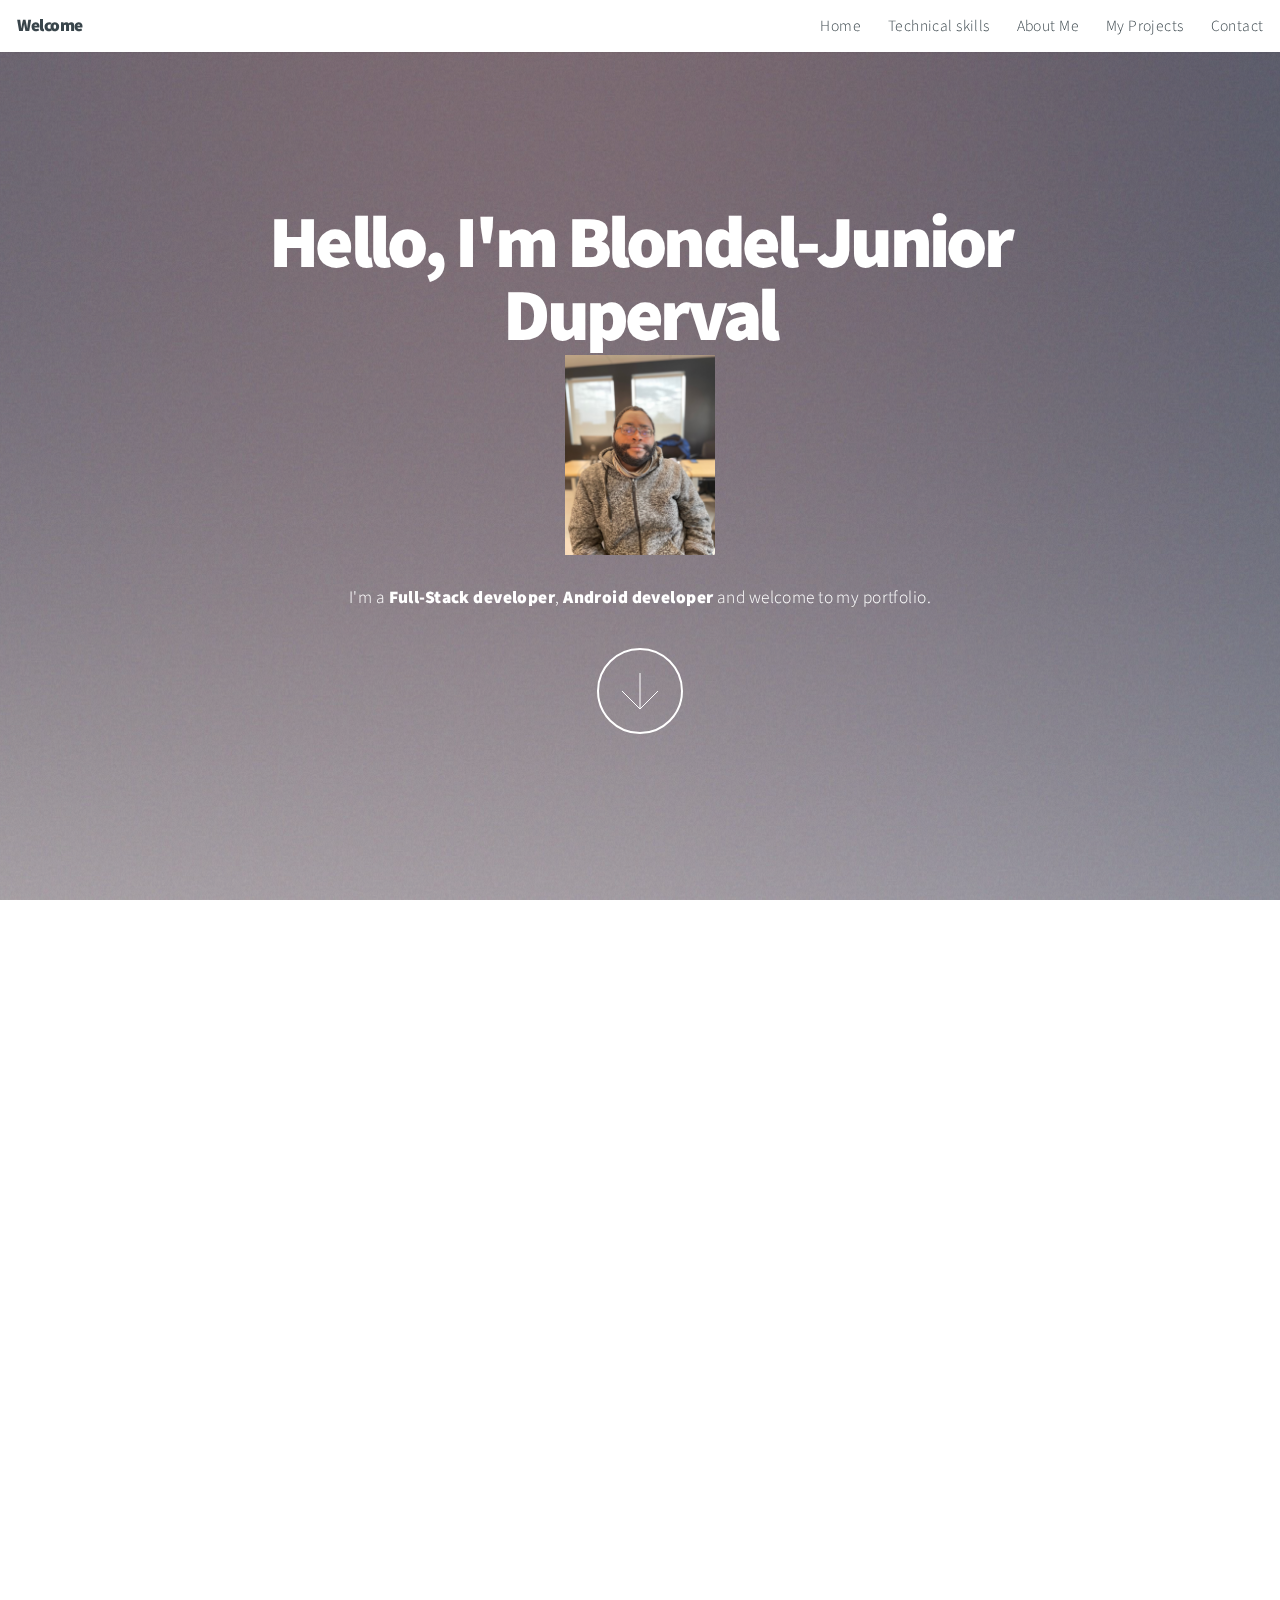
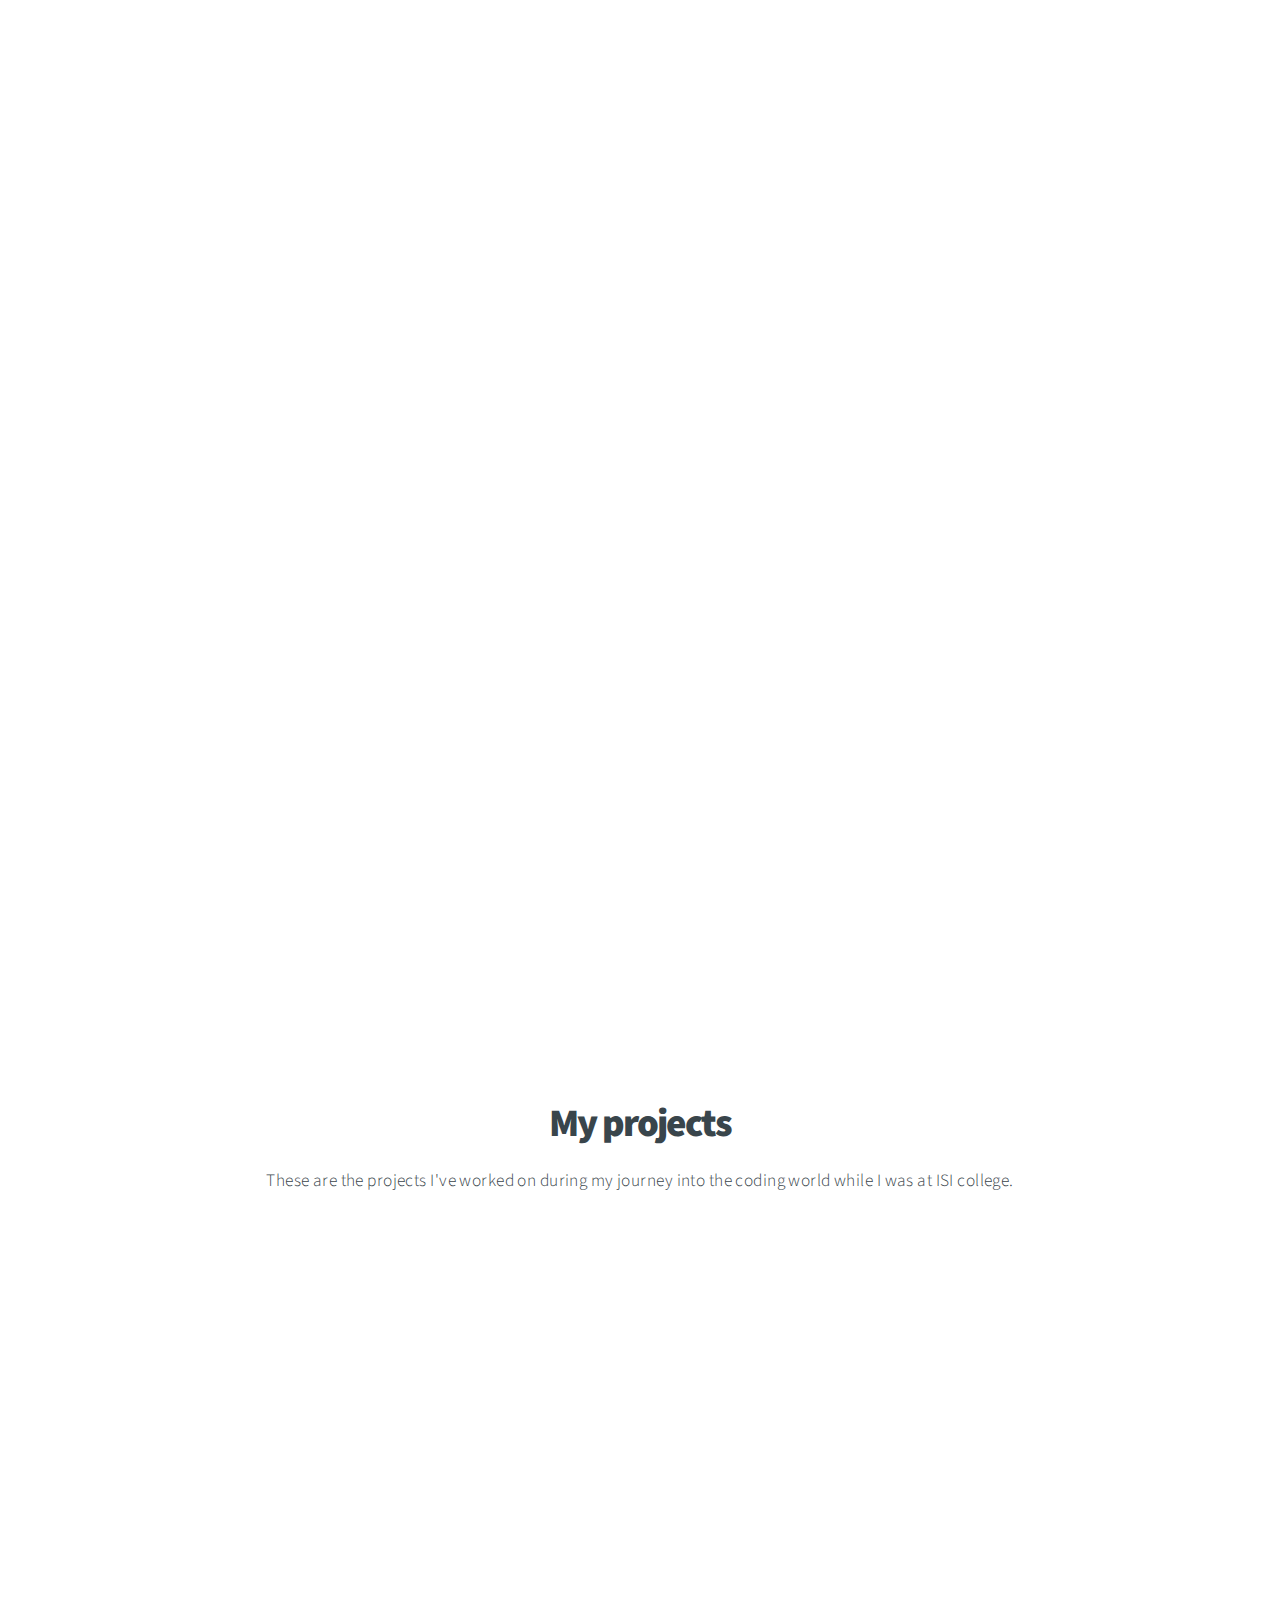
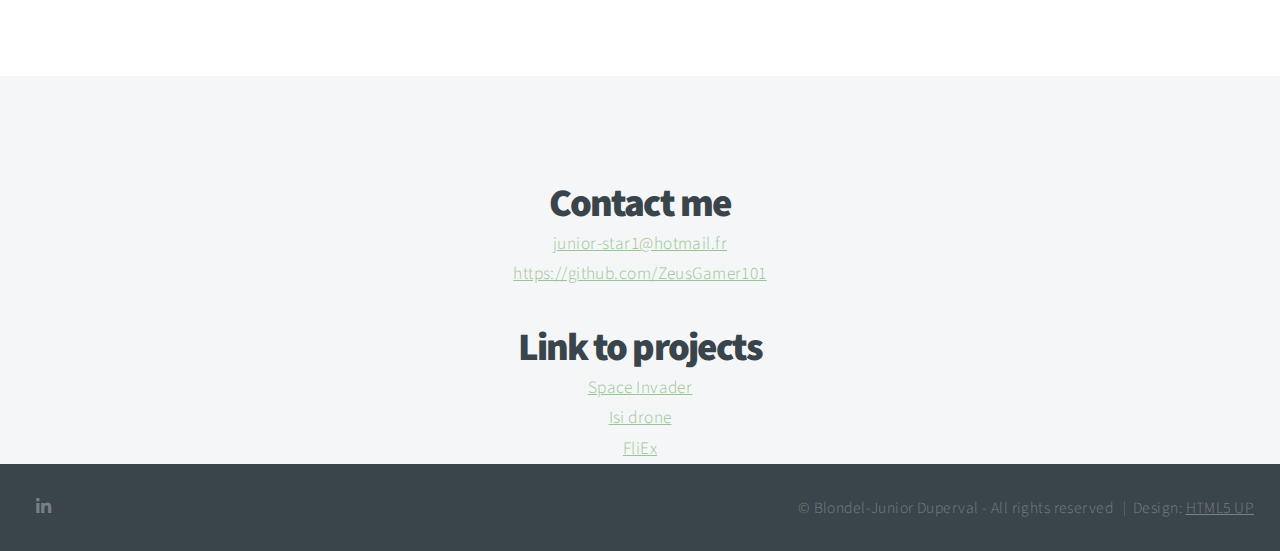
==== commit bfaa7dc8: "changes to portfolio" ====
--- a/Blondel/index.html
+++ b/Blondel/index.html
@@ -76,6 +76,7 @@
 				ISI college where I've learn program languages like <strong>Java</strong>, <strong>C++</strong>, <strong>Javascript</strong>, etc.
 				Also different design patterns and task management tools for over a year. I am willing to learn and quickly acquire proficient development skills in new areas and technologies. 
 			</p>
+			<a href="Cv de Blondel 3.0.odt" download>Download CV</a>
 		</div>
 		<a href="#work" class="button style2 down anchored">Next</a>
 	</section>
@@ -97,7 +98,7 @@
 				</article><br>
 
 				<article class="from-right">
-					<p>Space invaders</p>
+					<p><strong>Space invaders</strong> </p>
 					<p>Primary languages and techs used : <strong>C++</strong> The IDE used was visual studio 2019</p>
 					<p>Project description: The player controls a ship and the main goal is to kill all enemies or the
 						game ends if the player dies. This project uses loops, classes, inheritance and polymorphism.
@@ -110,7 +111,7 @@
 							title="ISI Drone" alt="" /></a>
 				</article>
 				<article class="from-right">
-					<p>ISI Drone</p>
+					<p><strong> ISI Drone</strong></p>
 					<p>Primary languages and techs used : <strong>Java</strong>, <strong>Jira</strong>,
 						<strong>Jenkins</strong></p>
 					<p>Project description: Last project. The client can circulate the website by filtering all the
@@ -129,7 +130,7 @@
 							title="FliEx" alt="" /></a>
 				</article>
 				<article class="from-right">
-					<p>FliEx</p>
+					<p><strong>FliEx</strong></p>
 					<p>Primary languages and techs used : <strong>Java</strong>, <strong>Trello</strong>,
 						<strong>JS</strong></p>
 					<p>Project description: The main goal is to manage a virtual line so that the clients don't have to wait in person. The CEO of a company can create or edit a new line, 
--- a/Blondel/assets/css/main.css
+++ b/Blondel/assets/css/main.css
@@ -2315,4 +2315,8 @@
 			width: 300px;
 			height: 200px;
 			object-fit: contain;
-		}+		}
+
+		.from-left, .from-right{
+			margin-bottom: 50px;
+		}
